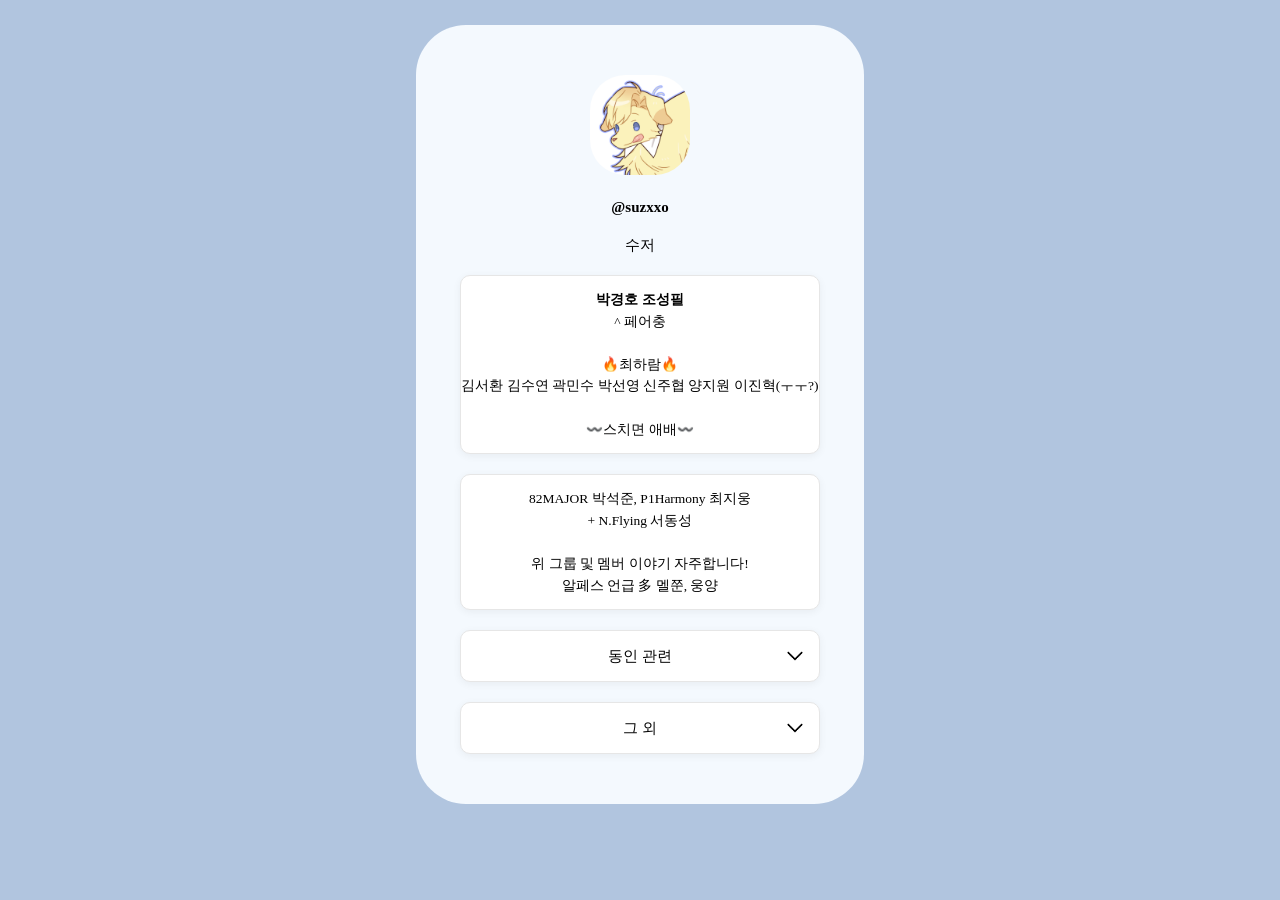
==== index.html @ c67b5992 "Rename profile.html to index.html" ====
<!DOCTYPE html>
<html lang="en">
<head>
  <meta charset="UTF-8">
  <meta name="viewport" content="width=device-width, initial-scale=1.0">
  <title>@suzxxo</title>
  <link rel="stylesheet" href="./profile.css">
  <link rel="icon" href="./profileImg.png">
</head>
<body>
  <header></header>

  <main>
    <div></div>
    <div class="profile-box">
      <div class="info">
        <div class="info-img">
          <img src="./profileImg.png">
        </div>
        <div class="info-id"><b>@suzxxo</b></div>
        <div class="info-name">수저</div>
      </div>

      <div class="musical">
        <b>박경호 조성필</b><br>
        ^ 페어충<br><br>
        
        🔥최하람🔥<br>
        김서환 김수연 곽민수 박선영 신주협 양지원 이진혁(ㅜㅜ?)<br><br>

        〰️스치면 애배〰️
      </div>
      <div class="idol">
        82MAJOR 박석준, P1Harmony 최지웅<br>
        + N.Flying 서동성<br><br>
        
        위 그룹 및 멤버 이야기 자주합니다!<br>
        알페스 언급 多 멜쭌, 웅양
      </div>
      <div class="rps">
        <div class="rps-first" onclick="toggleBox(this)">
          <span class="toggle-size">동인 관련</span>
          <img src="./icon-up.png" class="arrow rotate">
        </div>
        <div class="content hide">
          주력<br>
          🔥경필코사🔥<br>
          호두렘시니무니<br><br>

          📌ㅈㅅㅍ ㅊㅎㄹ 필모왼 고정<br>
          직멘만 아니면 리버스 본다고 죽지는 않습니다.
        </div>
      </div>
      <div class="etc">
        <div class="etc-first" onclick="toggleBox(this)">
          <span class="toggle-size">그 외</span>
          <img src="./icon-up.png" class="arrow rotate">
        </div>
        <div class="content hide">
          말에 필터링이 조금 없는 편입니다. 주의 요망.<br>
          지뢰 알아서 흐린 눈 합니다. 거배 딱히 없음!
        </div>
      </div>
    </div>
    <div></div>
  </main>

  <footer></footer>
  <script>
    function toggleBox(header){

      const content = header.nextElementSibling;
      const arrow = header.querySelector(".arrow");

      content.classList.toggle("hide");
      arrow.classList.toggle("rotate");
    }
  </script>
</body>
</html>
---- profile.css ----
* {
  margin: 0;
  padding: 0;
  text-align: center;
  font-family: pretendard;
}

body {
  background-color: #b1c5df;
}

main {
  display: flex;
  justify-content: center;
  align-items: center;
}

.profile-box {
  width: 35%;
  background-color: #f4f9fe;
  padding: 50px 0;
  
  margin: 25px;
  border-radius: 50px;

  display: flex;
  flex-direction: column;
  align-items: center;
  gap: 20px;
}

.info {
  display: flex;
  flex-direction: column;
  align-items: center;
  gap: 20px;
  font-size: 15px;
}

.info-img img {
  width: 100px;
  border-radius: 35px;
  object-fit: cover;
}

.musical, .idol, .rps, .etc {
  background-color: white;
  width : 80%;
  border: 1px solid rgb(230, 230, 230);
  border-radius: 10px;
  box-shadow: 0 2px 8px rgba(0, 0, 0, 0.055);
  font-size: 13.5px;
  padding: 13px 0;
  line-height: 1.6;      
}

.rps-first,
.etc-first {
  position: relative;
  display: flex;
  justify-content: center;
  align-items: center;

  padding: 0 15px;
  cursor: pointer;
}

.arrow {
    position: absolute;
    right: 15px;
    top: 50%;
    transform: translateY(-50%);
    width: 18px;
    height: 18px;
    transition: transform .3s;
}

.arrow.rotate {
    transform: translateY(-50%) rotate(180deg);
}

.content {
  margin-top: 10px;
  padding: 0 15px;
}

.content.hide {
  display: none;
}

.toggle-size {
  font-size: 15px;
}
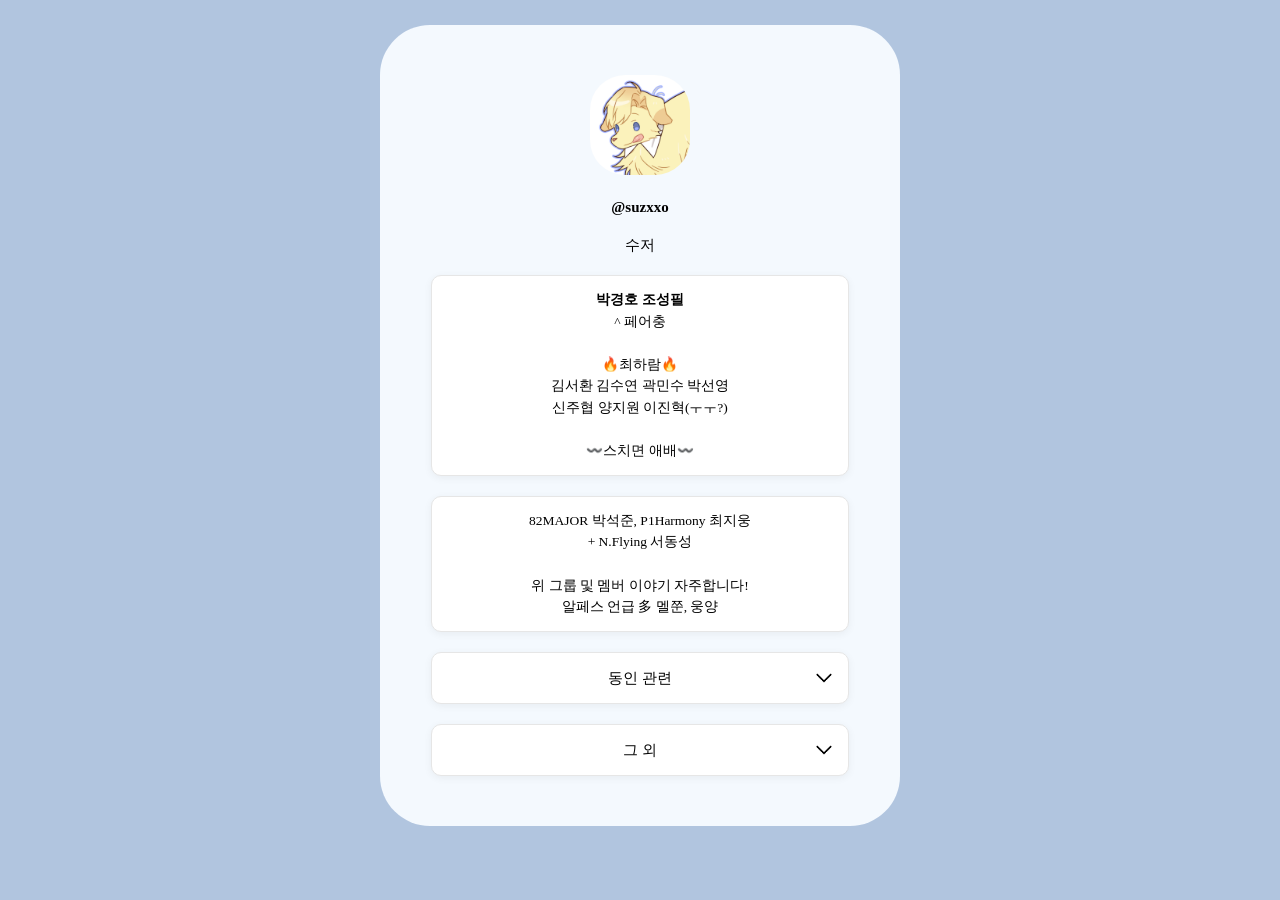
==== commit fe06fa3f: "줄바꿈 수정" ====
--- a/index.html
+++ b/index.html
@@ -26,7 +26,8 @@
         ^ 페어충<br><br>
         
         🔥최하람🔥<br>
-        김서환 김수연 곽민수 박선영 신주협 양지원 이진혁(ㅜㅜ?)<br><br>
+        김서환 김수연 곽민수 박선영<br>
+        신주협 양지원 이진혁(ㅜㅜ?)<br><br>
 
         〰️스치면 애배〰️
       </div>
--- a/profile.css
+++ b/profile.css
@@ -16,11 +16,11 @@
 }
 
 .profile-box {
-  width: 35%;
+  width: min(520px, 92%);
   background-color: #f4f9fe;
   padding: 50px 0;
-  
-  margin: 25px;
+
+  margin: 25px auto;
   border-radius: 50px;
 
   display: flex;
@@ -90,4 +90,4 @@
 
 .toggle-size {
   font-size: 15px;
-}+}
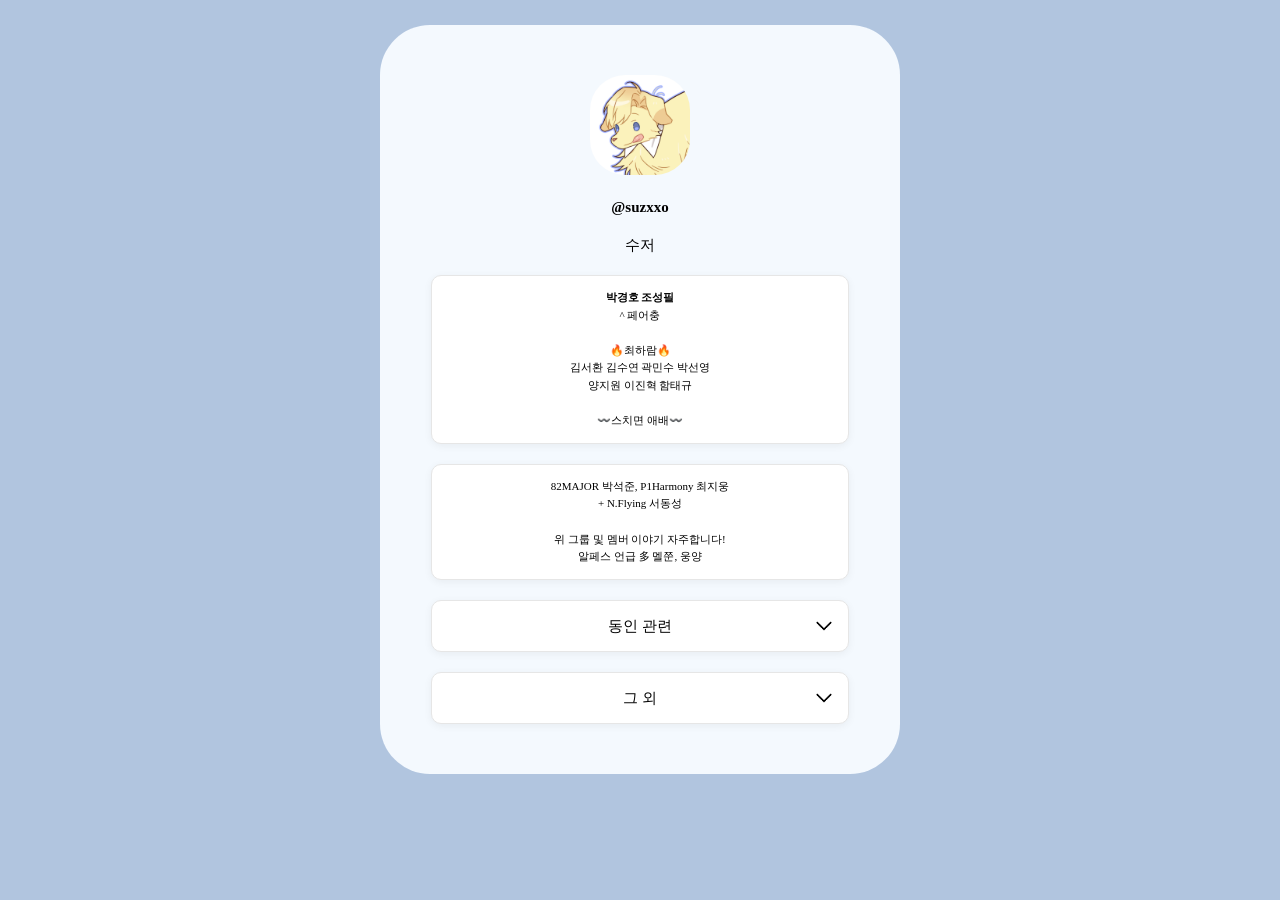
==== commit 69ea2562: "내용 수정" ====
--- a/index.html
+++ b/index.html
@@ -27,7 +27,7 @@
         
         🔥최하람🔥<br>
         김서환 김수연 곽민수 박선영<br>
-        신주협 양지원 이진혁(ㅜㅜ?)<br><br>
+        양지원 이진혁 함태규<br><br>
 
         〰️스치면 애배〰️
       </div>
@@ -45,8 +45,7 @@
         </div>
         <div class="content hide">
           주력<br>
-          🔥경필코사🔥<br>
-          호두렘시니무니<br><br>
+          🔥경필코사🔥<br><br>
 
           📌ㅈㅅㅍ ㅊㅎㄹ 필모왼 고정<br>
           직멘만 아니면 리버스 본다고 죽지는 않습니다.
--- a/profile.css
+++ b/profile.css
@@ -49,7 +49,7 @@
   border: 1px solid rgb(230, 230, 230);
   border-radius: 10px;
   box-shadow: 0 2px 8px rgba(0, 0, 0, 0.055);
-  font-size: 13.5px;
+  font-size: 11px;
   padding: 13px 0;
   line-height: 1.6;      
 }
